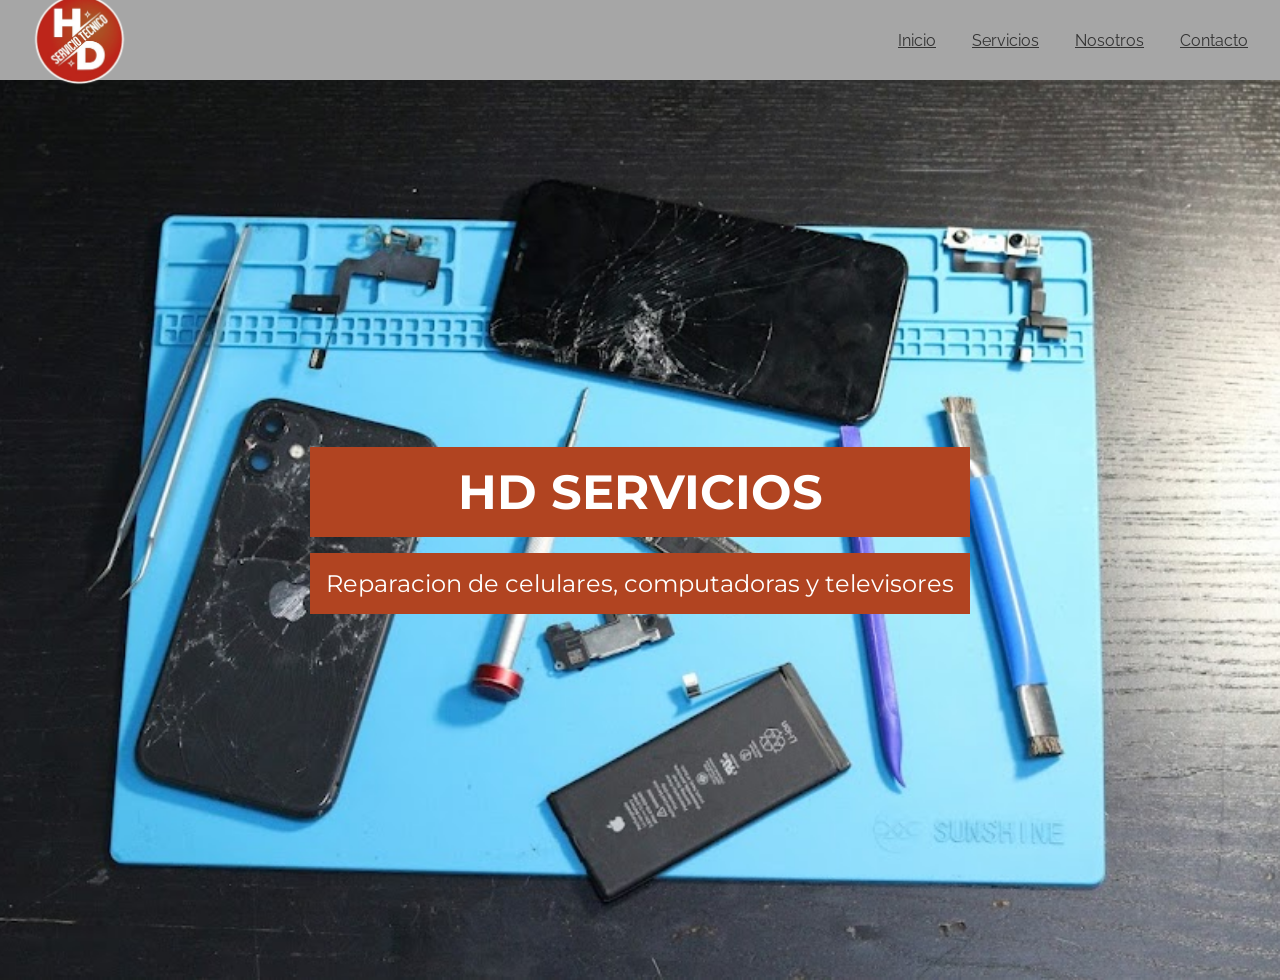
==== secciones/index.html @ c731b42d "diseño web HD SERVICIOS Lucas Peralta" ====
<!DOCTYPE html>
<html lang="en">
<head>
    <meta charset="UTF-8">
    <meta name="viewport" content="width=device-width, initial-scale=1.0">
    <link rel="stylesheet" href="../css/style.css">
    <link href="https://fonts.googleapis.com/css2?family=Raleway:ital,wght@0,100..900;1,100..900&display=swap" rel="stylesheet">
    <link href="https://fonts.googleapis.com/css2?family=Montserrat:ital,wght@0,100..900;1,100..900&display=swap" rel="stylesheet">
    <title>HD SERVICIOS</title>
</head>
<body>
<nav class="navegacion">
    <div class="logo">
    <img src="../images/logo.png" alt="Logo">
    </div>
    <div class="links">
        <a class="item" href="index.html">Inicio</a>
        <a class="item" href="servicio.html">Servicios</a>
        <a class="item" href="nosotros.html">Nosotros</a>
        <a class="item" href="contacto.html">Contacto</a>
    </div>
</nav>
<header class="header">
    <div class="container">
        <h1 class="tituloprincipal">HD SERVICIOS</h1>
        <h2 class="subtitulo">Reparacion de celulares, computadoras y televisores</h2>
    </div>
</header>
</body>
</html>
---- css/style.css ----
* {
    margin: 0;
    padding: 0;
}
.navegacion {
    display: flex;
    justify-content: space-between;
    align-items: center;
    background-color: #a6a6a6;
    padding: 0 1rem;
    height: 5rem;
    font-family: 'Raleway', sans-serif;
}

.logo img {
    height: 100px;
    width: 100%;
    display: flex;
    align-items: center;
}

.navegacion .item {
    color: #333;
    padding: 1rem;
}

.navegacion .a {
        color: white;
        padding: 0 1rem;
        height: 100%;
        display: flex;
        align-items: center;
    }
.navegacion .item:hover {
    background-color: #ddd;
}
header {
    background-image: url('../images/hero.jpg');
    background-size: cover;
    background-position: center;
    height: 100vh;
    width: 100%;
    display: flex;
    flex-direction: column;
    justify-content: center;
    align-items: center;
}
.container {
    display: flex;
    flex-direction: column;
    gap: 1rem;
}

.tituloprincipal , .subtitulo {
    color: white;
    font-size: 3rem;
    text-shadow: 2px 2px 4px black opacity(0.5);
    text-align: center;
    background-color: #b14421;
    padding: 1rem;
}

.tituloprincipal {
    font-size: 3rem;
    font-weight: 700;
    font-family: "Montserrat", sans-serif;
}

.subtitulo {
    font-size: 1.5rem;
    font-weight: 400;
    font-family: "Montserrat", sans-serif;
}

.servicios-container {
    max-width: 1200px;
    margin: 3rem auto;
    padding: 0 1.5rem;
    font-family: 'Montserrat', sans-serif;
}

.seccion-titulo {
    text-align: center;
    font-size: 2.5rem;
    color: #333;
    margin-bottom: 2.5rem;
    font-weight: 700;
}

/* Contenedor general de la sección */
.seccion-servicios {
    background-color: #CCC; /* Color de fondo de la sección solicitado */
    padding: 1rem;          /* Espaciado interno de la sección */
    min-height: calc(100vh - 5rem); /* Opcional: Asegura que cubra la pantalla abajo del nav */
}

/* Título de la sección (Reutilizable para las demás páginas) */
.seccion-titulo {
    font-family: 'Montserrat', sans-serif;
    font-size: 2rem;        /* Tamaño 2rem */
    font-weight: 700;       /* Tipo negrita */
    margin: 1rem 0;         /* Espaciado exterior de 1rem (arriba y abajo) */
    text-align: center;
    color: #b14421;         /* Mantiene el color característico de tu cabecera */
}

/* Contenedor Flexbox para alinear y volver responsivas las cards */
.cards-container {
    display: flex;
    justify-content: center; /* Centra las cards horizontalmente */
    gap: 1rem;               /* Distancia entre cada una de las cards de 1rem */
    flex-wrap: wrap;         /* Hace que se apilen en móviles/tablets (Responsivo) */
    padding: 1rem 0;
}

/* Estructura individual de cada Card */
.card-item {
    background-color: #fff;  /* Color de fondo blanco (#fff) */
    width: 300px;            /* Ancho estricto de 300px */
    padding-bottom: 1rem;    /* Espaciado interno inferior de 1rem */
    text-align: center;
    cursor: pointer;         /* Puntero del mouse de tipo "Pointer" al pasar por encima */
    
    /* Pequeño detalle de diseño opcional para prolijidad escolar */
    box-sizing: border-box;
    display: flex;
    flex-direction: column;
    overflow: hidden; 
    transition: background-color 0.2s ease; /* Transición suave para el cambio de color */
}

/* Imagen principal dentro de la card */
.card-img {
    width: 100%;             /* Ancho del 100% */
    height: 200px;           /* Alto de 200px */
    margin: 0;               /* Sin márgenes */
    object-fit: cover;       /* Requerimiento: Mantiene la proporción recortando armónicamente */
    object-position: center; /* Requerimiento: Centra el enfoque de la imagen */
}

/* Contenedor del texto para controlar los paddings correctamente */
.card-body {
    padding: 0 1rem;         /* Alineación interna lateral para que el texto no toque los bordes */
}

/* Título interno de cada card */
.card-item h3 {
    font-family: 'Montserrat', sans-serif;
    font-size: 24px;         /* Tamaño de fuente de 24px */
    font-weight: 700;
    padding: 1rem 0;         /* Espaciado interno superior e inferior de 1rem */
    color: #000;
}

/* Detalle o descripción de cada card */
.card-item p {
    font-family: 'Montserrat', sans-serif;
    font-size: 18px;         /* Tamaño de fuente de 18px */
    padding: 1rem 0;         /* Mismos espaciados internos (superior e inferior de 1rem) que el título */
    color: #333;
    line-height: 1.4;
}

/* Comportamiento al pasar el mouse por encima (Hover) */
.card-item:hover {
    background-color: #F0F0F0; /* Cambia el color de fondo a: #F0F0F0 */
}
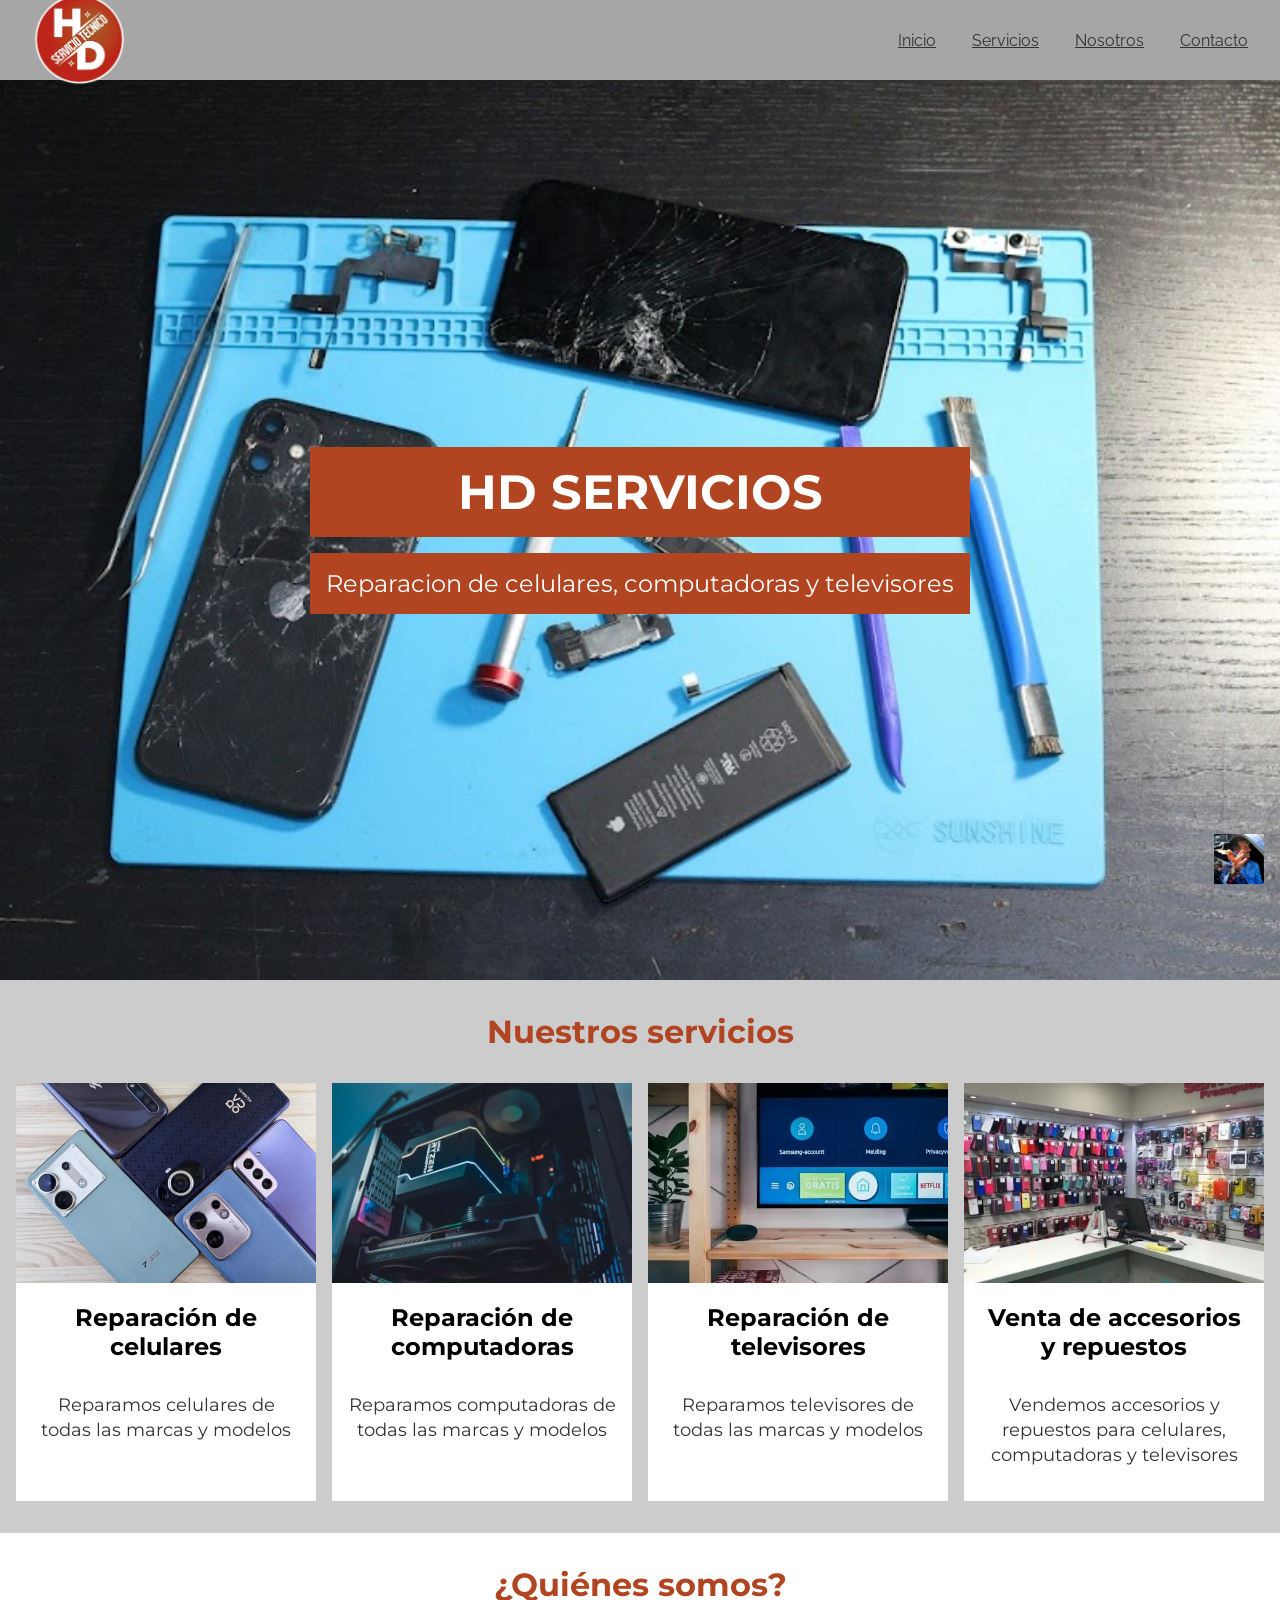
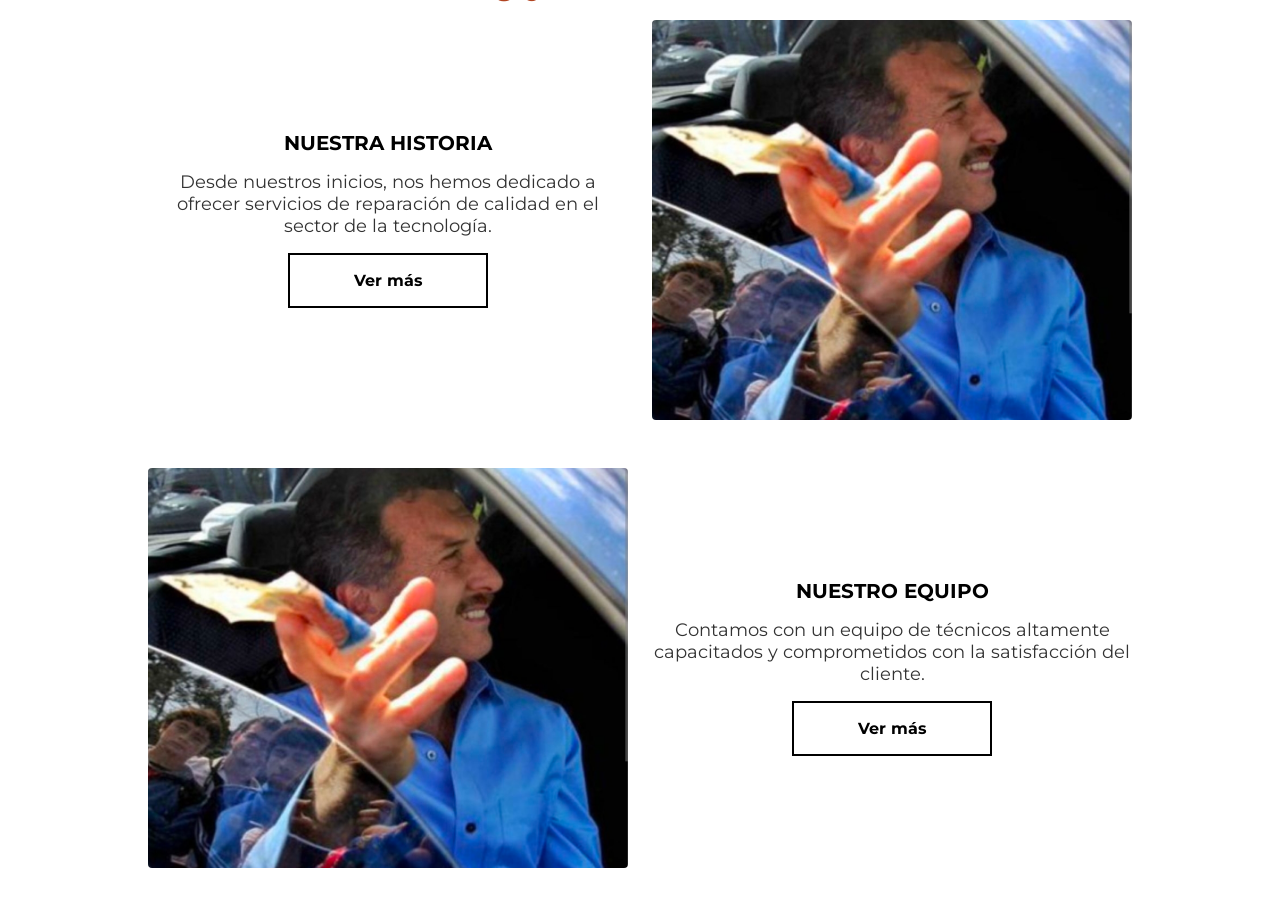
==== commit 6f0dcb72: "actualización grande en todos los archivos .html y style.css para agregar la seccion nosotros, tambi" ====
--- a/secciones/index.html
+++ b/secciones/index.html
@@ -26,5 +26,66 @@
         <h2 class="subtitulo">Reparacion de celulares, computadoras y televisores</h2>
     </div>
 </header>
+<section class="seccion-servicios">
+    <h2 class="seccion-titulo">Nuestros servicios</h2>
+    
+    <div class="cards-container">
+        <div class="card-item">
+            <img src="../images/servicios2.jpeg" class="card-img">
+            <div class="card-body">
+                <h3>Reparación de celulares</h3>
+                <p>Reparamos celulares de todas las marcas y modelos</p>
+            </div>
+        </div>
+
+        <div class="card-item">
+            <img src="../images/servicios3.jpeg" class="card-img">
+            <div class="card-body">
+                <h3>Reparación de computadoras</h3>
+                <p>Reparamos computadoras de todas las marcas y modelos</p>
+            </div>
+        </div>
+
+        <div class="card-item">
+            <img src="../images/servicios4.jpeg" class="card-img">
+            <div class="card-body">
+                <h3>Reparación de televisores</h3>
+                <p>Reparamos televisores de todas las marcas y modelos</p>
+            </div>
+        </div>
+
+        <div class="card-item">
+            <img src="../images/servicios1.jpeg" class="card-img">
+            <div class="card-body">
+                <h3>Venta de accesorios y repuestos</h3>
+                <p>Vendemos accesorios y repuestos para celulares, computadoras y televisores</p>
+            </div>
+        </div>
+    </div>
+</section>
+<section class="seccion-nosotros">
+    <h2 class="seccion-titulo">¿Quiénes somos?</h2>
+    <div class="fila-nosotros">
+        <div class="bloque-informativo">
+            <h3>Nuestra historia</h3>
+            <p>Desde nuestros inicios, nos hemos dedicado a ofrecer servicios de reparación de calidad en el sector de la tecnología.</p>
+            <a href="nosotros.html" class="boton-nosotros">Ver más</a>
+        </div>
+        <img src="../images/placeholder.jpeg" alt="Nosotros" class="imagen-nosotros">
+    </div>
+    <div class="fila-nosotros">
+        <img src="../images/placeholder.jpeg" alt="Nosotros" class="imagen-nosotros">
+        <div class="bloque-informativo">
+            <h3>Nuestro equipo</h3>
+            <p>Contamos con un equipo de técnicos altamente capacitados y comprometidos con la satisfacción del cliente.</p>
+            <a href="nosotros.html" class="boton-nosotros">Ver más</a>
+        </div>
+    </div>
+</section>
+
+<a href="https://www.youtube.com/watch?v=TrE0LRjIYQY&list=PPSV" class="whatsapp-flotante" target="_blank">
+    <img src="../images/placeholder.jpeg" alt="Chat de WhatsApp">
+</a>
+
 </body>
 </html>
--- a/css/style.css
+++ b/css/style.css
@@ -10,6 +10,8 @@
     padding: 0 1rem;
     height: 5rem;
     font-family: 'Raleway', sans-serif;
+    position: sticky;
+    top: 0;
 }
 
 .logo img {
@@ -87,81 +89,145 @@
     font-weight: 700;
 }
 
-/* Contenedor general de la sección */
+
 .seccion-servicios {
-    background-color: #CCC; /* Color de fondo de la sección solicitado */
-    padding: 1rem;          /* Espaciado interno de la sección */
-    min-height: calc(100vh - 5rem); /* Opcional: Asegura que cubra la pantalla abajo del nav */
-}
-
-/* Título de la sección (Reutilizable para las demás páginas) */
+    background-color: #CCC; 
+    padding: 1rem;          
+}
+
 .seccion-titulo {
     font-family: 'Montserrat', sans-serif;
-    font-size: 2rem;        /* Tamaño 2rem */
-    font-weight: 700;       /* Tipo negrita */
-    margin: 1rem 0;         /* Espaciado exterior de 1rem (arriba y abajo) */
-    text-align: center;
-    color: #b14421;         /* Mantiene el color característico de tu cabecera */
-}
-
-/* Contenedor Flexbox para alinear y volver responsivas las cards */
+    font-size: 2rem;        
+    font-weight: 700;       
+    margin: 1rem 0;         
+    text-align: center;
+    color: #b14421;         
+}
+
 .cards-container {
     display: flex;
-    justify-content: center; /* Centra las cards horizontalmente */
-    gap: 1rem;               /* Distancia entre cada una de las cards de 1rem */
-    flex-wrap: wrap;         /* Hace que se apilen en móviles/tablets (Responsivo) */
+    justify-content: center; 
+    gap: 1rem;               
+    flex-wrap: wrap;         
     padding: 1rem 0;
 }
 
-/* Estructura individual de cada Card */
+
 .card-item {
-    background-color: #fff;  /* Color de fondo blanco (#fff) */
-    width: 300px;            /* Ancho estricto de 300px */
-    padding-bottom: 1rem;    /* Espaciado interno inferior de 1rem */
-    text-align: center;
-    cursor: pointer;         /* Puntero del mouse de tipo "Pointer" al pasar por encima */
-    
-    /* Pequeño detalle de diseño opcional para prolijidad escolar */
+    background-color: #fff;  
+    width: 300px;            
+    padding-bottom: 1rem;    
+    text-align: center;
+    cursor: pointer;         
+}
+
+.card-img {
+    width: 100%;       
+    height: 200px;    
+    margin: 0;       
+    object-fit: cover;       
+    object-position: center; 
+}
+
+
+.card-body {
+    padding: 0 1rem;         
+}
+
+.card-item h3 {
+    font-family: 'Montserrat', sans-serif;
+    font-size: 24px;        
+    font-weight: 700;
+    padding: 1rem 0;         
+    color: #000;
+}
+
+.card-item p {
+    font-family: 'Montserrat', sans-serif;
+    font-size: 18px;
+    padding: 1rem 0;         
+    color: #333;
+    line-height: 1.4;
+}
+
+.card-item:hover {
+    background-color: #F0F0F0;
+}
+
+.seccion-nosotros {
+    font-family: 'Montserrat', sans-serif;
+    max-width: 1200px;
+    margin: 2rem auto;
+    padding: 0rem 1rem;
+}
+
+.fila-nosotros {
+    display: flex;
+    justify-content: center;
+    gap: 1.5rem;
+    margin-bottom: 3rem;
+}
+
+.bloque-informativo, .imagen-nosotros {
+    width: 40%;
+}
+
+.imagen-nosotros {
+    object-fit: cover;
+    height: 400px;
+    border-radius: 4px;
+}
+
+.bloque-informativo {
+    display: flex;
+    flex-direction: column;
+    justify-content: center;
+    align-items: center;
+    text-align: center;
+    gap: 1rem;
+    height: 400px;
+}
+
+.bloque-informativo h3 {
+    color: #000;
+    font-size: 20px;
+    text-transform: uppercase;
+}
+
+.bloque-informativo p {
+    color: #333;
+    font-size: 18px;
+}
+
+.boton-nosotros {
+    background-color: transparent;
+    width: 200px;
+    padding: 1rem;
+    border: 2px solid #000;
+    text-decoration: none;
+    color: #000;
+    font-weight: bold;
     box-sizing: border-box;
-    display: flex;
-    flex-direction: column;
-    overflow: hidden; 
-    transition: background-color 0.2s ease; /* Transición suave para el cambio de color */
-}
-
-/* Imagen principal dentro de la card */
-.card-img {
-    width: 100%;             /* Ancho del 100% */
-    height: 200px;           /* Alto de 200px */
-    margin: 0;               /* Sin márgenes */
-    object-fit: cover;       /* Requerimiento: Mantiene la proporción recortando armónicamente */
-    object-position: center; /* Requerimiento: Centra el enfoque de la imagen */
-}
-
-/* Contenedor del texto para controlar los paddings correctamente */
-.card-body {
-    padding: 0 1rem;         /* Alineación interna lateral para que el texto no toque los bordes */
-}
-
-/* Título interno de cada card */
-.card-item h3 {
-    font-family: 'Montserrat', sans-serif;
-    font-size: 24px;         /* Tamaño de fuente de 24px */
-    font-weight: 700;
-    padding: 1rem 0;         /* Espaciado interno superior e inferior de 1rem */
-    color: #000;
-}
-
-/* Detalle o descripción de cada card */
-.card-item p {
-    font-family: 'Montserrat', sans-serif;
-    font-size: 18px;         /* Tamaño de fuente de 18px */
-    padding: 1rem 0;         /* Mismos espaciados internos (superior e inferior de 1rem) que el título */
-    color: #333;
-    line-height: 1.4;
-}
-
-/* Comportamiento al pasar el mouse por encima (Hover) */
-.card-item:hover {
-    background-color: #F0F0F0; /* Cambia el color de fondo a: #F0F0F0 */
+    transition: all 0.3s ease;
+}
+
+.boton-nosotros:hover {
+    color: #b14421;
+    border-color: #b14421;
+    cursor: pointer;
+    box-shadow: 2px 2px 4px #CCC;
+}
+
+.whatsapp-flotante {
+    position: fixed;
+    bottom: 1rem;
+    right: 1rem;
+    width: 50px;
+    height: 50px;
+}
+
+.whatsapp-flotante img {
+    width: 100%;
+    height: 100%;
+    object-fit: contain;
 }
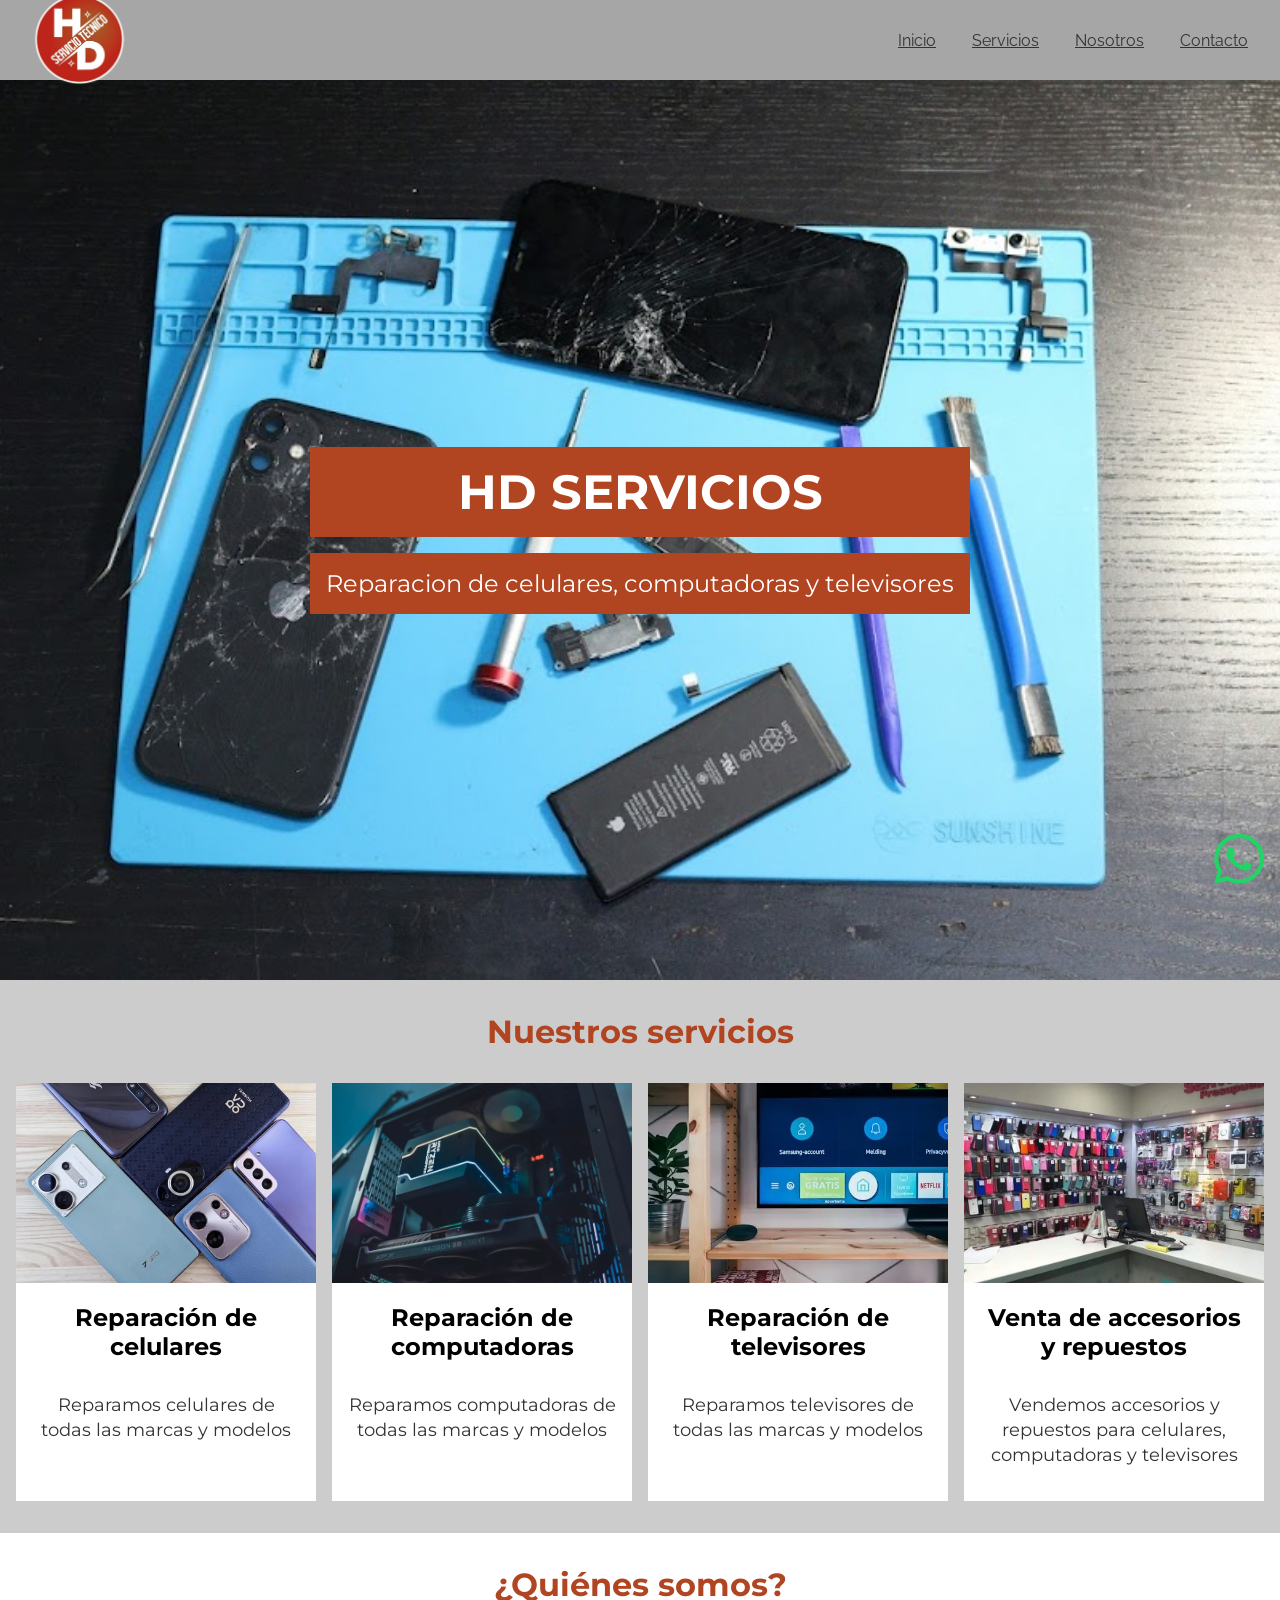
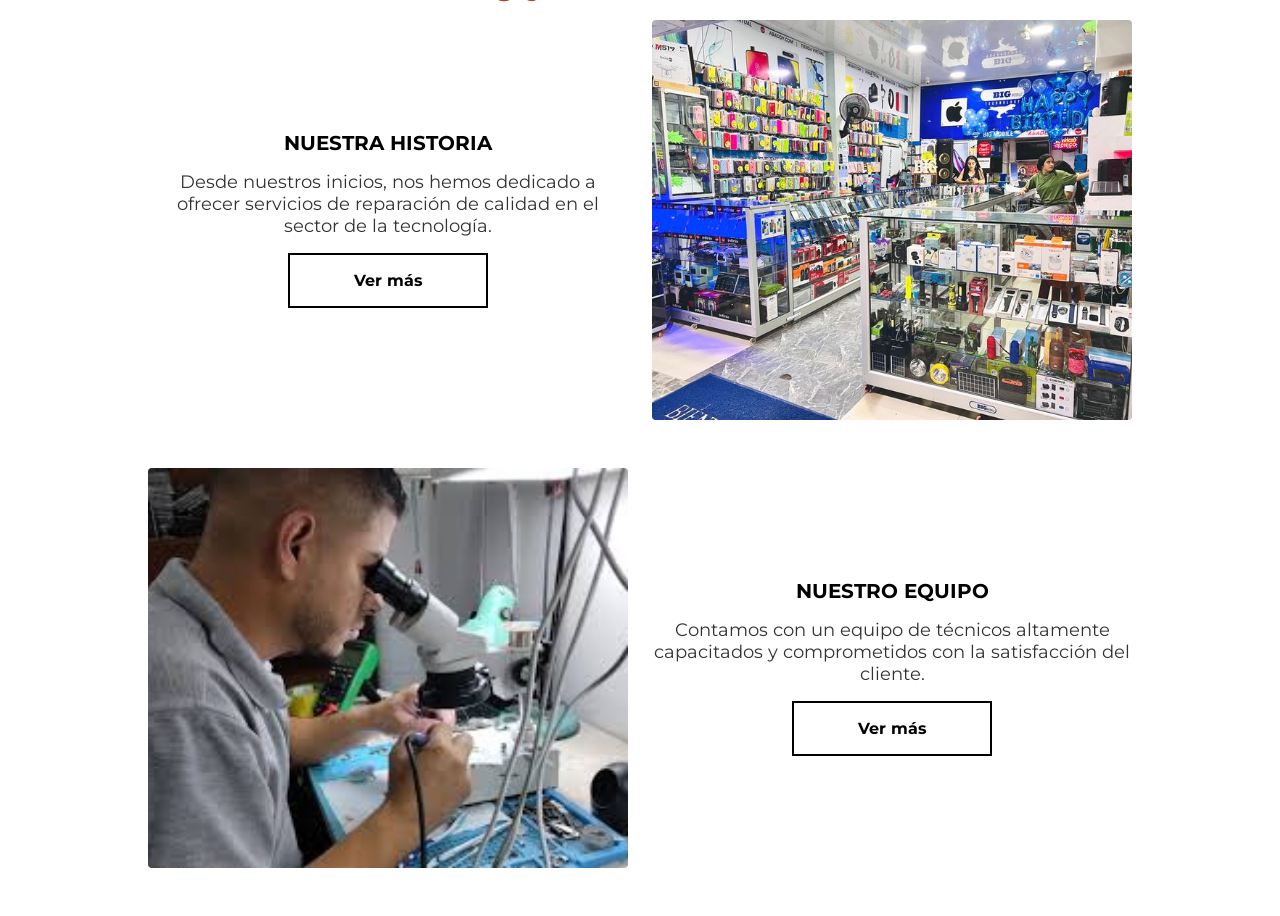
==== commit cf4587f7: "se actualizaron las imagenes del index.html, se actualizó el css y se dejaron de utilizar el resto d" ====
--- a/secciones/index.html
+++ b/secciones/index.html
@@ -14,19 +14,19 @@
     <img src="../images/logo.png" alt="Logo">
     </div>
     <div class="links">
-        <a class="item" href="index.html">Inicio</a>
-        <a class="item" href="servicio.html">Servicios</a>
-        <a class="item" href="nosotros.html">Nosotros</a>
-        <a class="item" href="contacto.html">Contacto</a>
+        <a class="item" href="#inicio">Inicio</a>
+        <a class="item" href="#servicios">Servicios</a>
+        <a class="item" href="#nosotros">Nosotros</a>
+        <a class="item" href="#contacto">Contacto</a>
     </div>
 </nav>
-<header class="header">
+<header class="header" id="inicio">
     <div class="container">
         <h1 class="tituloprincipal">HD SERVICIOS</h1>
         <h2 class="subtitulo">Reparacion de celulares, computadoras y televisores</h2>
     </div>
 </header>
-<section class="seccion-servicios">
+<section class="seccion-servicios" id="servicios">
     <h2 class="seccion-titulo">Nuestros servicios</h2>
     
     <div class="cards-container">
@@ -63,28 +63,28 @@
         </div>
     </div>
 </section>
-<section class="seccion-nosotros">
+<section class="seccion-nosotros" id="nosotros">
     <h2 class="seccion-titulo">¿Quiénes somos?</h2>
     <div class="fila-nosotros">
         <div class="bloque-informativo">
             <h3>Nuestra historia</h3>
             <p>Desde nuestros inicios, nos hemos dedicado a ofrecer servicios de reparación de calidad en el sector de la tecnología.</p>
-            <a href="nosotros.html" class="boton-nosotros">Ver más</a>
+            <a href="#" class="boton-nosotros">Ver más</a>
         </div>
-        <img src="../images/placeholder.jpeg" alt="Nosotros" class="imagen-nosotros">
+        <img src="../images/nosotros1.jpg" alt="Nosotros" class="imagen-nosotros">
     </div>
     <div class="fila-nosotros">
-        <img src="../images/placeholder.jpeg" alt="Nosotros" class="imagen-nosotros">
+        <img src="../images/nosotros2.jpg" alt="Nosotros" class="imagen-nosotros">
         <div class="bloque-informativo">
             <h3>Nuestro equipo</h3>
             <p>Contamos con un equipo de técnicos altamente capacitados y comprometidos con la satisfacción del cliente.</p>
-            <a href="nosotros.html" class="boton-nosotros">Ver más</a>
+            <a href="#" class="boton-nosotros">Ver más</a>
         </div>
     </div>
 </section>
 
 <a href="https://www.youtube.com/watch?v=TrE0LRjIYQY&list=PPSV" class="whatsapp-flotante" target="_blank">
-    <img src="../images/placeholder.jpeg" alt="Chat de WhatsApp">
+    <img src="../images/wasap2.png" alt="Chat de WhatsApp">
 </a>
 
 </body>
--- a/css/style.css
+++ b/css/style.css
@@ -1,3 +1,6 @@
+html {
+    scroll-behavior: smooth;
+}
 * {
     margin: 0;
     padding: 0;
@@ -230,4 +233,8 @@
     width: 100%;
     height: 100%;
     object-fit: contain;
+}
+
+#inicio, #servicios, #nosotros, #contacto {
+    scroll-margin-top: 5.5rem;
 }
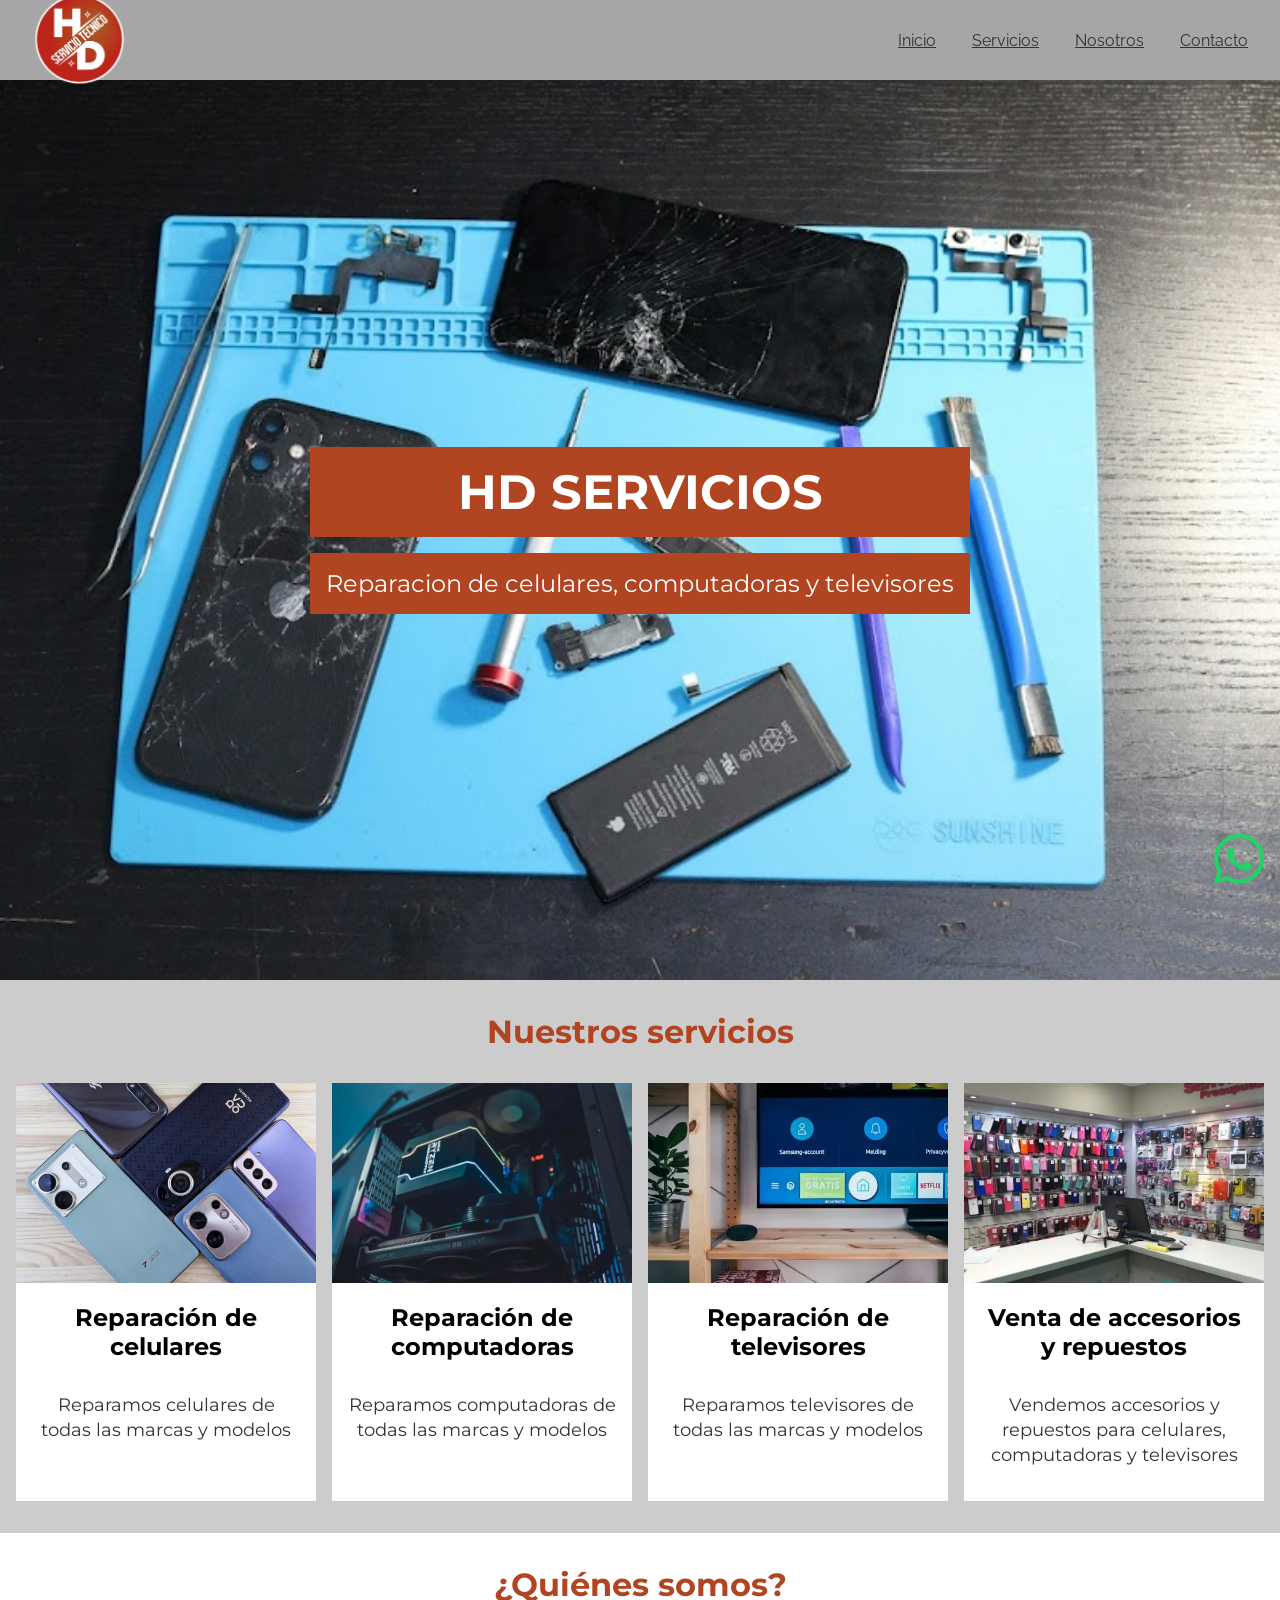
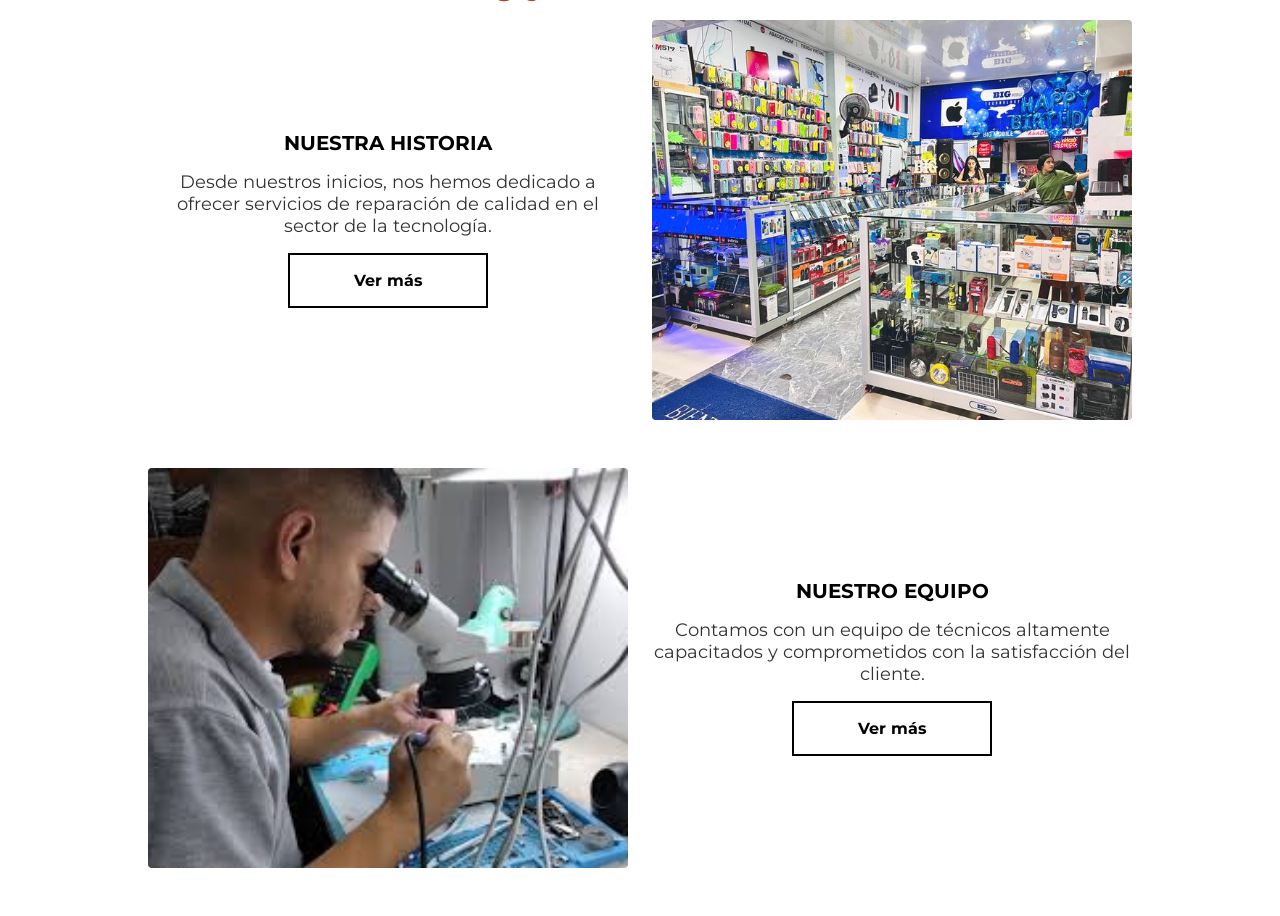
==== commit 392488ab: "se eliminaron archivos .html que no se iban a utilzar y la pagina ahora es responsive" ====
--- a/secciones/index.html
+++ b/secciones/index.html
@@ -13,6 +13,13 @@
     <div class="logo">
     <img src="../images/logo.png" alt="Logo">
     </div>
+    
+<button class="hamburger hamburger--spin" type="button">
+    <div class="hamburger-box">
+        <div class="hamburger-inner"></div>
+    </div>
+</button>
+
     <div class="links">
         <a class="item" href="#inicio">Inicio</a>
         <a class="item" href="#servicios">Servicios</a>
@@ -83,9 +90,9 @@
     </div>
 </section>
 
-<a href="https://www.youtube.com/watch?v=TrE0LRjIYQY&list=PPSV" class="whatsapp-flotante" target="_blank">
+<a href="https://wa.me/1234567890" class="whatsapp-flotante" target="_blank">
     <img src="../images/wasap2.png" alt="Chat de WhatsApp">
 </a>
-
+<script src="../scripts/script.js"></script>
 </body>
 </html>
--- a/css/style.css
+++ b/css/style.css
@@ -13,7 +13,7 @@
     padding: 0 1rem;
     height: 5rem;
     font-family: 'Raleway', sans-serif;
-    position: sticky;
+    position: relative;
     top: 0;
 }
 
@@ -36,6 +36,14 @@
         display: flex;
         align-items: center;
     }
+
+.hamburger {
+    display: none;
+    background: transparent;
+    border: none;
+    cursor: pointer;
+}
+
 .navegacion .item:hover {
     background-color: #ddd;
 }
@@ -237,4 +245,29 @@
 
 #inicio, #servicios, #nosotros, #contacto {
     scroll-margin-top: 5.5rem;
+}
+
+@media (max-width: 768px)
+{
+    .navegacion .links {
+        display: none;
+        flex-direction: column;
+        position: absolute;
+        top: 5rem;
+        right: 0;
+        background-color: #a6a6a6;
+        width: 100%;
+        opacity: 0;
+        visibility: hidden;
+        transition: opacity 0.3s ease, visibility 0.3s ease;
+        
+    }
+    .navegacion .links.is-active {
+        display: flex;
+        opacity: 1;
+        visibility: visible;
+    }
+    .hamburger {
+        display: block;
+    }
 }
